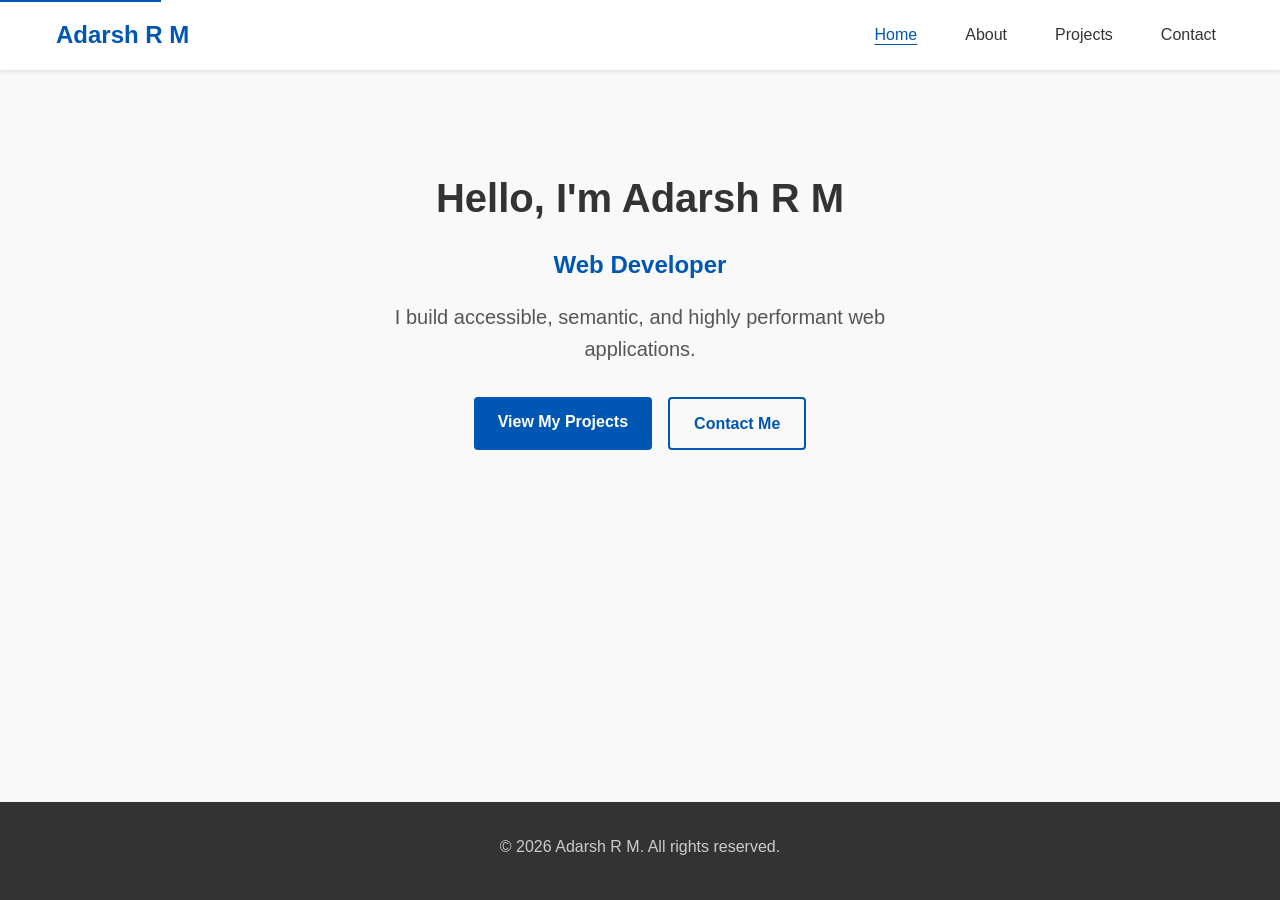
==== index.html @ f1a2b88b "Initial commit for Thiranex Web Dev Task 1" ====
<!DOCTYPE html>
<html lang="en">
<head>
    <meta charset="UTF-8">
    <meta name="viewport" content="width=device-width, initial-scale=1.0">
    <meta name="description" content="Portfolio of Adarsh R M, a professional Web Developer specializing in clean, accessible, and semantic web experiences.">
    <title>Adarsh R M | Web Developer Portfolio</title>
    <link rel="stylesheet" href="css/style.css?v=3">
</head>
<body>
    <a href="#main-content" class="skip-link">Skip to main content</a>
    
    <header>
        <div class="container header-container">
            <div class="logo">Adarsh R M</div>
            <nav aria-label="Main Navigation">
                <ul class="nav-links">
                    <li><a href="index.html" aria-current="page">Home</a></li>
                    <li><a href="about.html">About</a></li>
                    <li><a href="projects.html">Projects</a></li>
                    <li><a href="contact.html">Contact</a></li>
                </ul>
            </nav>
        </div>
    </header>

    <main id="main-content">
        <section class="hero container">
            <h1>Hello, I'm Adarsh R M</h1>
            <p class="role">Web Developer</p>
            <p class="intro">I build accessible, semantic, and highly performant web applications.</p>
            <div class="cta-buttons">
                <a href="projects.html" class="btn btn-primary">View My Projects</a>
                <a href="contact.html" class="btn btn-secondary">Contact Me</a>
            </div>
        </section>
    </main>

    <footer>
        <div class="container">
            <p>&copy; 2026 Adarsh R M. All rights reserved.</p>
        </div>
    </footer>

    <script src="js/script.js"></script>
</body>
</html>
---- css/style.css ----
/* Custom CSS Variables */
:root {
    --primary-color: #0056b3;
    --primary-color-hover: #004494;
    --secondary-color: #333;
    --background-color: #f9f9f9;
    --text-color: #333;
    --text-light: #555;
    --white: #ffffff;
    --focus-color: #ff9900;
    --error-color: #d93025;
    --success-color: #1e8e3e;
    --border-radius: 4px;
    --spacing-sm: 0.5rem;
    --spacing-md: 1rem;
    --spacing-lg: 2rem;
    --font-family: -apple-system, BlinkMacSystemFont, "Segoe UI", Roboto, Helvetica, Arial, sans-serif;
}

/* Base Styles */
* {
    box-sizing: border-box;
    margin: 0;
    padding: 0;
}

body {
    font-family: var(--font-family);
    line-height: 1.6;
    color: var(--text-color);
    background-color: var(--background-color);
    display: flex;
    flex-direction: column;
    min-height: 100vh;
}

/* Accessibility: Focus visible */
*:focus-visible {
    outline: 3px solid var(--focus-color);
    outline-offset: 2px;
}

/* Accessibility: Skip to main content link */
.skip-link {
    position: absolute;
    top: -40px;
    left: 0;
    background: var(--primary-color);
    color: var(--white);
    padding: 8px;
    z-index: 100;
    text-decoration: none;
    transition: top 0.2s;
}

.skip-link:focus {
    top: 0;
}

/* Accessibility: Prefers reduced motion */
@media (prefers-reduced-motion: reduce) {
    *, ::before, ::after {
        animation-duration: 0.01ms !important;
        animation-iteration-count: 1 !important;
        transition-duration: 0.01ms !important;
        scroll-behavior: auto !important;
    }
}

/* Layout Container */
.container {
    width: 100%;
    max-width: 1200px;
    margin: 0 auto;
    padding-left: var(--spacing-md);
    padding-right: var(--spacing-md);
}

/* Header & Navigation */
header {
    background-color: var(--white);
    box-shadow: 0 2px 4px rgba(0,0,0,0.1);
    padding: var(--spacing-md) 0;
}

.header-container {
    display: flex;
    justify-content: space-between;
    align-items: center;
    flex-wrap: wrap;
}

.logo {
    font-size: 1.5rem;
    font-weight: bold;
    color: var(--primary-color);
}

.nav-links {
    list-style: none;
    display: flex;
    gap: var(--spacing-lg);
}

.nav-links a {
    text-decoration: none;
    color: var(--text-color);
    font-weight: 500;
    padding: var(--spacing-sm);
}

.nav-links a:hover,
.nav-links a[aria-current="page"] {
    color: var(--primary-color);
    text-decoration: underline;
    text-underline-offset: 4px;
}

/* Main Content */
main {
    flex: 1;
    padding-top: var(--spacing-lg);
    padding-bottom: 4rem;
}

h1 {
    font-size: 2.5rem;
    margin-bottom: var(--spacing-md);
    color: var(--secondary-color);
}

h2 {
    font-size: 2rem;
    margin-bottom: var(--spacing-md);
    margin-top: var(--spacing-lg);
}

p {
    margin-bottom: var(--spacing-md);
    color: var(--text-light);
}

/* Hero Section */
.hero {
    text-align: center;
    padding: 4rem 1rem;
}

.role {
    font-size: 1.5rem;
    font-weight: 600;
    color: var(--primary-color);
}

.intro {
    font-size: 1.25rem;
    max-width: 600px;
    margin: 0 auto var(--spacing-lg) auto;
}

/* Buttons */
.btn {
    display: inline-block;
    padding: 0.75rem 1.5rem;
    text-decoration: none;
    border-radius: var(--border-radius);
    font-weight: 600;
    border: none;
    cursor: pointer;
    text-align: center;
    font-size: 1rem;
}

.btn-primary {
    background-color: var(--primary-color);
    color: var(--white);
}

.btn-primary:hover {
    background-color: var(--primary-color-hover);
}

.btn-secondary {
    background-color: transparent;
    color: var(--primary-color);
    border: 2px solid var(--primary-color);
}

.btn-secondary:hover {
    background-color: var(--primary-color);
    color: var(--white);
}

.cta-buttons {
    display: flex;
    justify-content: center;
    gap: var(--spacing-md);
}

/* Lists */
.skills-list {
    list-style-type: disc;
    padding-left: var(--spacing-lg);
    margin-bottom: var(--spacing-md);
}

.skills-list li {
    margin-bottom: var(--spacing-sm);
    color: var(--text-light);
}

/* Projects Grid */
.projects-grid {
    display: grid;
    grid-template-columns: repeat(auto-fit, minmax(300px, 1fr));
    gap: var(--spacing-lg);
    margin-top: var(--spacing-lg);
}

.project-card {
    background: var(--white);
    padding: var(--spacing-lg);
    border-radius: var(--border-radius);
    box-shadow: 0 2px 5px rgba(0,0,0,0.1);
    display: flex;
    flex-direction: column;
}

.project-card h2 {
    font-size: 1.5rem;
    margin-top: 0;
    margin-bottom: var(--spacing-sm);
}

/* Forms */
.contact-form-section {
    max-width: 600px;
    background: var(--white);
    padding: var(--spacing-lg);
    border-radius: var(--border-radius);
    box-shadow: 0 2px 5px rgba(0,0,0,0.1);
}

.form-group {
    margin-bottom: var(--spacing-md);
}

label {
    display: block;
    font-weight: 600;
    margin-bottom: var(--spacing-sm);
}

.required {
    color: var(--error-color);
}

input, textarea {
    width: 100%;
    padding: 0.75rem;
    border: 1px solid #ccc;
    border-radius: var(--border-radius);
    font-family: inherit;
    font-size: 1rem;
}

input[aria-invalid="true"], textarea[aria-invalid="true"] {
    border-color: var(--error-color);
}

.error-message {
    color: var(--error-color);
    font-size: 0.875rem;
    display: block;
    margin-top: 0.25rem;
    min-height: 1.2rem;
}

.form-status {
    margin-top: var(--spacing-md);
    font-weight: 600;
}

.status-success {
    color: var(--success-color);
}

/* Footer */
footer {
    background-color: var(--secondary-color);
    color: var(--white);
    text-align: center;
    padding: var(--spacing-lg) 0;
    margin-top: auto;
}

footer p {
    color: #ccc;
    margin-bottom: var(--spacing-sm);
}

/* Media Queries */
@media (max-width: 768px) {
    .header-container {
        flex-direction: column;
        gap: var(--spacing-md);
    }
    
    .nav-links {
        flex-wrap: wrap;
        justify-content: center;
    }

    .cta-buttons {
        flex-direction: column;
    }
    
    h1 {
        font-size: 2rem;
    }
}
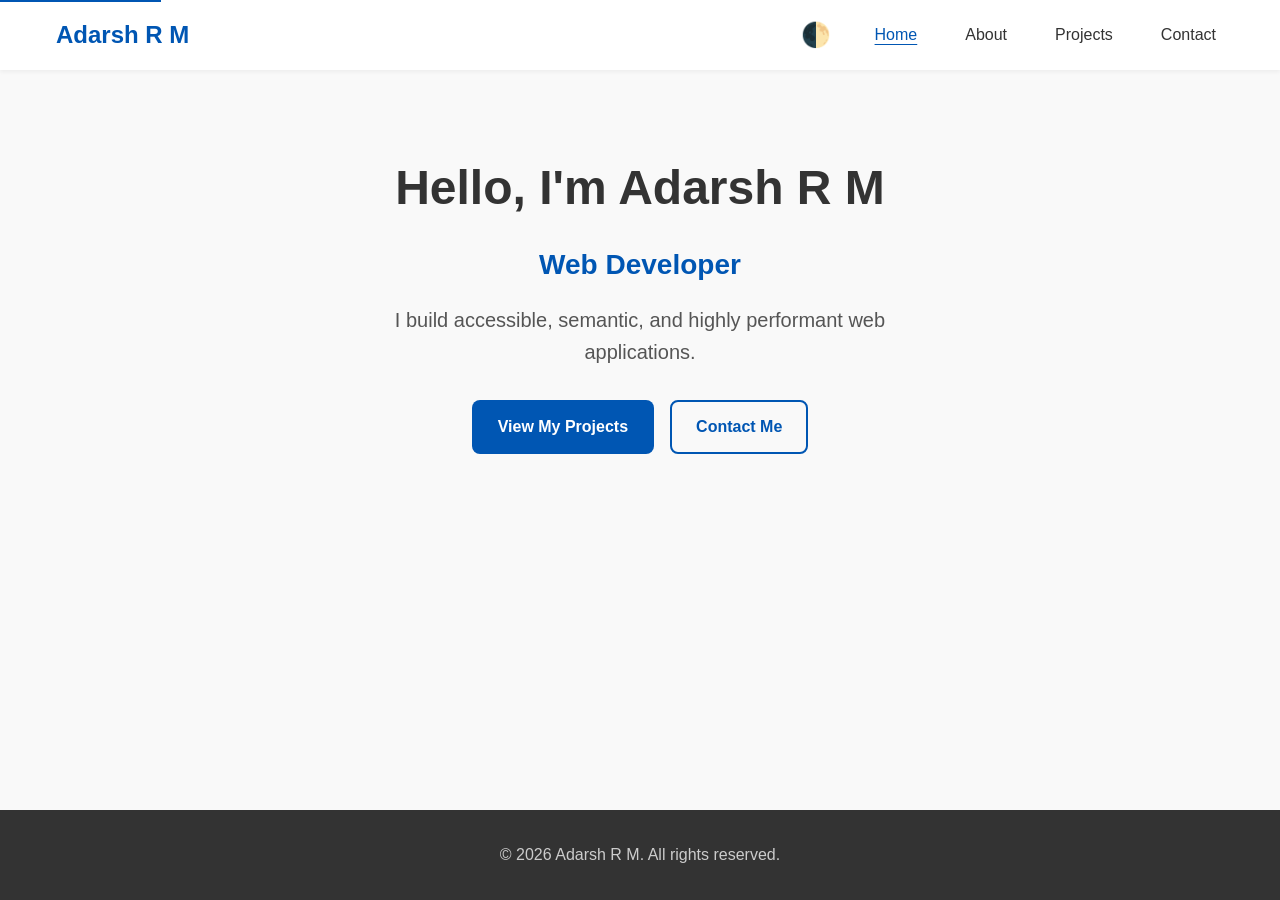
==== commit e157db37: "Complete Thiranex Web Development Task 2" ====
--- a/index.html
+++ b/index.html
@@ -15,6 +15,11 @@
             <div class="logo">Adarsh R M</div>
             <nav aria-label="Main Navigation">
                 <ul class="nav-links">
+                    <li>
+                        <button id="theme-toggle" class="theme-toggle" aria-label="Toggle theme">
+                            <span class="theme-toggle-icon" aria-hidden="true">🌓</span>
+                        </button>
+                    </li>
                     <li><a href="index.html" aria-current="page">Home</a></li>
                     <li><a href="about.html">About</a></li>
                     <li><a href="projects.html">Projects</a></li>
--- a/css/style.css
+++ b/css/style.css
@@ -1,20 +1,54 @@
 /* Custom CSS Variables */
 :root {
+    /* Colors */
     --primary-color: #0056b3;
     --primary-color-hover: #004494;
     --secondary-color: #333;
     --background-color: #f9f9f9;
+    --surface-color: #ffffff;
     --text-color: #333;
     --text-light: #555;
-    --white: #ffffff;
+    --accent-color: #0056b3;
+    --border-color: #e0e0e0;
+    
+    /* Semantic Colors */
     --focus-color: #ff9900;
     --error-color: #d93025;
     --success-color: #1e8e3e;
-    --border-radius: 4px;
+    
+    /* Spacing */
+    --spacing-xs: 0.25rem;
     --spacing-sm: 0.5rem;
     --spacing-md: 1rem;
     --spacing-lg: 2rem;
+    --spacing-xl: 3rem;
+    
+    /* Layout & Styling */
+    --border-radius: 8px;
+    --shadow-sm: 0 2px 4px rgba(0,0,0,0.05);
+    --shadow-md: 0 4px 6px rgba(0,0,0,0.1);
+    --shadow-lg: 0 10px 15px rgba(0,0,0,0.1);
+    --transition-speed: 0.3s;
+    
+    /* Typography */
     --font-family: -apple-system, BlinkMacSystemFont, "Segoe UI", Roboto, Helvetica, Arial, sans-serif;
+}
+
+/* Dark Theme Variables */
+[data-theme="dark"] {
+    --primary-color: #66b3ff;
+    --primary-color-hover: #99ccff;
+    --secondary-color: #f9f9f9;
+    --background-color: #121212;
+    --surface-color: #1e1e1e;
+    --text-color: #e0e0e0;
+    --text-light: #b0b0b0;
+    --accent-color: #66b3ff;
+    --border-color: #444;
+    
+    --shadow-sm: 0 2px 4px rgba(0,0,0,0.3);
+    --shadow-md: 0 4px 6px rgba(0,0,0,0.5);
+    --shadow-lg: 0 10px 15px rgba(0,0,0,0.6);
 }
 
 /* Base Styles */
@@ -32,21 +66,21 @@
     display: flex;
     flex-direction: column;
     min-height: 100vh;
-}
-
-/* Accessibility: Focus visible */
+    transition: background-color var(--transition-speed), color var(--transition-speed);
+}
+
+/* Accessibility */
 *:focus-visible {
     outline: 3px solid var(--focus-color);
     outline-offset: 2px;
 }
 
-/* Accessibility: Skip to main content link */
 .skip-link {
     position: absolute;
     top: -40px;
     left: 0;
     background: var(--primary-color);
-    color: var(--white);
+    color: var(--surface-color);
     padding: 8px;
     z-index: 100;
     text-decoration: none;
@@ -57,7 +91,6 @@
     top: 0;
 }
 
-/* Accessibility: Prefers reduced motion */
 @media (prefers-reduced-motion: reduce) {
     *, ::before, ::after {
         animation-duration: 0.01ms !important;
@@ -67,7 +100,29 @@
     }
 }
 
-/* Layout Container */
+/* Typography (Responsive) */
+h1 {
+    font-size: clamp(2rem, 5vw, 3rem);
+    margin-bottom: var(--spacing-md);
+    color: var(--secondary-color);
+}
+
+[data-theme="dark"] h1 {
+    color: var(--primary-color);
+}
+
+h2 {
+    font-size: clamp(1.5rem, 4vw, 2.25rem);
+    margin-bottom: var(--spacing-md);
+    margin-top: var(--spacing-lg);
+}
+
+p {
+    margin-bottom: var(--spacing-md);
+    color: var(--text-light);
+}
+
+/* Layout */
 .container {
     width: 100%;
     max-width: 1200px;
@@ -76,18 +131,26 @@
     padding-right: var(--spacing-md);
 }
 
-/* Header & Navigation */
+/* Header & Navigation (Flexbox) */
 header {
-    background-color: var(--white);
-    box-shadow: 0 2px 4px rgba(0,0,0,0.1);
+    background-color: var(--surface-color);
+    box-shadow: var(--shadow-sm);
     padding: var(--spacing-md) 0;
+    transition: background-color var(--transition-speed);
 }
 
 .header-container {
     display: flex;
-    justify-content: space-between;
+    flex-direction: column;
     align-items: center;
-    flex-wrap: wrap;
+    gap: var(--spacing-md);
+}
+
+@media (min-width: 768px) {
+    .header-container {
+        flex-direction: row;
+        justify-content: space-between;
+    }
 }
 
 .logo {
@@ -96,10 +159,36 @@
     color: var(--primary-color);
 }
 
+.theme-toggle {
+    background: none;
+    border: none;
+    font-size: 1.5rem;
+    cursor: pointer;
+    color: var(--text-color);
+    padding: var(--spacing-xs);
+    border-radius: var(--border-radius);
+    display: flex;
+    align-items: center;
+    justify-content: center;
+    transition: background-color var(--transition-speed);
+}
+.theme-toggle:hover {
+    background-color: var(--border-color);
+}
+
 .nav-links {
     list-style: none;
     display: flex;
-    gap: var(--spacing-lg);
+    flex-wrap: wrap;
+    justify-content: center;
+    align-items: center;
+    gap: var(--spacing-md);
+}
+
+@media (min-width: 768px) {
+    .nav-links {
+        gap: var(--spacing-lg);
+    }
 }
 
 .nav-links a {
@@ -107,6 +196,7 @@
     color: var(--text-color);
     font-weight: 500;
     padding: var(--spacing-sm);
+    transition: color 0.2s;
 }
 
 .nav-links a:hover,
@@ -120,84 +210,89 @@
 main {
     flex: 1;
     padding-top: var(--spacing-lg);
-    padding-bottom: 4rem;
-}
-
-h1 {
-    font-size: 2.5rem;
-    margin-bottom: var(--spacing-md);
-    color: var(--secondary-color);
-}
-
-h2 {
-    font-size: 2rem;
-    margin-bottom: var(--spacing-md);
-    margin-top: var(--spacing-lg);
-}
-
-p {
-    margin-bottom: var(--spacing-md);
-    color: var(--text-light);
+    padding-bottom: var(--spacing-xl);
 }
 
 /* Hero Section */
 .hero {
     text-align: center;
-    padding: 4rem 1rem;
+    padding: var(--spacing-xl) 0;
 }
 
 .role {
-    font-size: 1.5rem;
+    font-size: clamp(1.25rem, 3vw, 1.75rem);
     font-weight: 600;
     color: var(--primary-color);
 }
 
 .intro {
-    font-size: 1.25rem;
+    font-size: clamp(1rem, 2.5vw, 1.25rem);
     max-width: 600px;
     margin: 0 auto var(--spacing-lg) auto;
 }
 
-/* Buttons */
+/* Buttons (Flexbox) */
 .btn {
-    display: inline-block;
+    display: inline-flex;
+    align-items: center;
+    justify-content: center;
     padding: 0.75rem 1.5rem;
     text-decoration: none;
     border-radius: var(--border-radius);
     font-weight: 600;
-    border: none;
+    border: 2px solid transparent;
     cursor: pointer;
-    text-align: center;
     font-size: 1rem;
+    transition: all var(--transition-speed);
 }
 
 .btn-primary {
     background-color: var(--primary-color);
-    color: var(--white);
+    color: var(--surface-color);
 }
 
 .btn-primary:hover {
     background-color: var(--primary-color-hover);
+    transform: translateY(-2px);
+    box-shadow: var(--shadow-md);
+    color: #fff;
 }
 
 .btn-secondary {
     background-color: transparent;
     color: var(--primary-color);
-    border: 2px solid var(--primary-color);
+    border-color: var(--primary-color);
 }
 
 .btn-secondary:hover {
     background-color: var(--primary-color);
-    color: var(--white);
+    color: var(--surface-color);
+    transform: translateY(-2px);
+    box-shadow: var(--shadow-md);
+}
+
+[data-theme="dark"] .btn-primary {
+    color: #121212;
+}
+
+[data-theme="dark"] .btn-secondary:hover {
+    color: #121212;
 }
 
 .cta-buttons {
     display: flex;
+    flex-direction: column;
     justify-content: center;
     gap: var(--spacing-md);
 }
 
-/* Lists */
+@media (min-width: 768px) {
+    .cta-buttons {
+        flex-direction: row;
+    }
+}
+
+/* About Section */
 .skills-list {
     list-style-type: disc;
     padding-left: var(--spacing-lg);
@@ -209,36 +304,63 @@
     color: var(--text-light);
 }
 
-/* Projects Grid */
+/* Projects Grid (CSS Grid) */
 .projects-grid {
     display: grid;
-    grid-template-columns: repeat(auto-fit, minmax(300px, 1fr));
+    grid-template-columns: 1fr;
     gap: var(--spacing-lg);
     margin-top: var(--spacing-lg);
 }
 
+@media (min-width: 768px) {
+    .projects-grid {
+        grid-template-columns: repeat(2, 1fr);
+    }
+}
+
+@media (min-width: 1024px) {
+    .projects-grid {
+        grid-template-columns: repeat(3, 1fr);
+    }
+}
+
 .project-card {
-    background: var(--white);
+    background: var(--surface-color);
     padding: var(--spacing-lg);
     border-radius: var(--border-radius);
-    box-shadow: 0 2px 5px rgba(0,0,0,0.1);
+    box-shadow: var(--shadow-md);
     display: flex;
     flex-direction: column;
+    border: 1px solid var(--border-color);
+    transition: transform var(--transition-speed), box-shadow var(--transition-speed);
+    height: 100%;
+}
+
+.project-card:hover {
+    transform: translateY(-4px);
+    box-shadow: var(--shadow-lg);
 }
 
 .project-card h2 {
     font-size: 1.5rem;
     margin-top: 0;
     margin-bottom: var(--spacing-sm);
+    color: var(--text-color);
+}
+
+.project-card p {
+    flex: 1;
 }
 
 /* Forms */
 .contact-form-section {
     max-width: 600px;
-    background: var(--white);
+    background: var(--surface-color);
     padding: var(--spacing-lg);
     border-radius: var(--border-radius);
-    box-shadow: 0 2px 5px rgba(0,0,0,0.1);
+    box-shadow: var(--shadow-md);
+    border: 1px solid var(--border-color);
+    margin: 0 auto;
 }
 
 .form-group {
@@ -249,6 +371,7 @@
     display: block;
     font-weight: 600;
     margin-bottom: var(--spacing-sm);
+    color: var(--text-color);
 }
 
 .required {
@@ -258,10 +381,23 @@
 input, textarea {
     width: 100%;
     padding: 0.75rem;
-    border: 1px solid #ccc;
+    border: 1px solid var(--border-color);
     border-radius: var(--border-radius);
     font-family: inherit;
     font-size: 1rem;
+    background-color: var(--surface-color);
+    color: var(--text-color);
+    transition: border-color var(--transition-speed);
+}
+
+input:focus, textarea:focus {
+    outline: none;
+    border-color: var(--primary-color);
+    box-shadow: 0 0 0 3px rgba(0, 86, 179, 0.2);
+}
+
+[data-theme="dark"] input:focus, [data-theme="dark"] textarea:focus {
+    box-shadow: 0 0 0 3px rgba(102, 179, 255, 0.2);
 }
 
 input[aria-invalid="true"], textarea[aria-invalid="true"] {
@@ -285,37 +421,20 @@
     color: var(--success-color);
 }
 
-/* Footer */
+/* Footer (Flexbox) */
 footer {
     background-color: var(--secondary-color);
-    color: var(--white);
-    text-align: center;
+    color: var(--surface-color);
     padding: var(--spacing-lg) 0;
     margin-top: auto;
+    text-align: center;
+}
+
+[data-theme="dark"] footer {
+    background-color: #000;
 }
 
 footer p {
     color: #ccc;
-    margin-bottom: var(--spacing-sm);
-}
-
-/* Media Queries */
-@media (max-width: 768px) {
-    .header-container {
-        flex-direction: column;
-        gap: var(--spacing-md);
-    }
-    
-    .nav-links {
-        flex-wrap: wrap;
-        justify-content: center;
-    }
-
-    .cta-buttons {
-        flex-direction: column;
-    }
-    
-    h1 {
-        font-size: 2rem;
-    }
-}
+    margin-bottom: 0;
+}
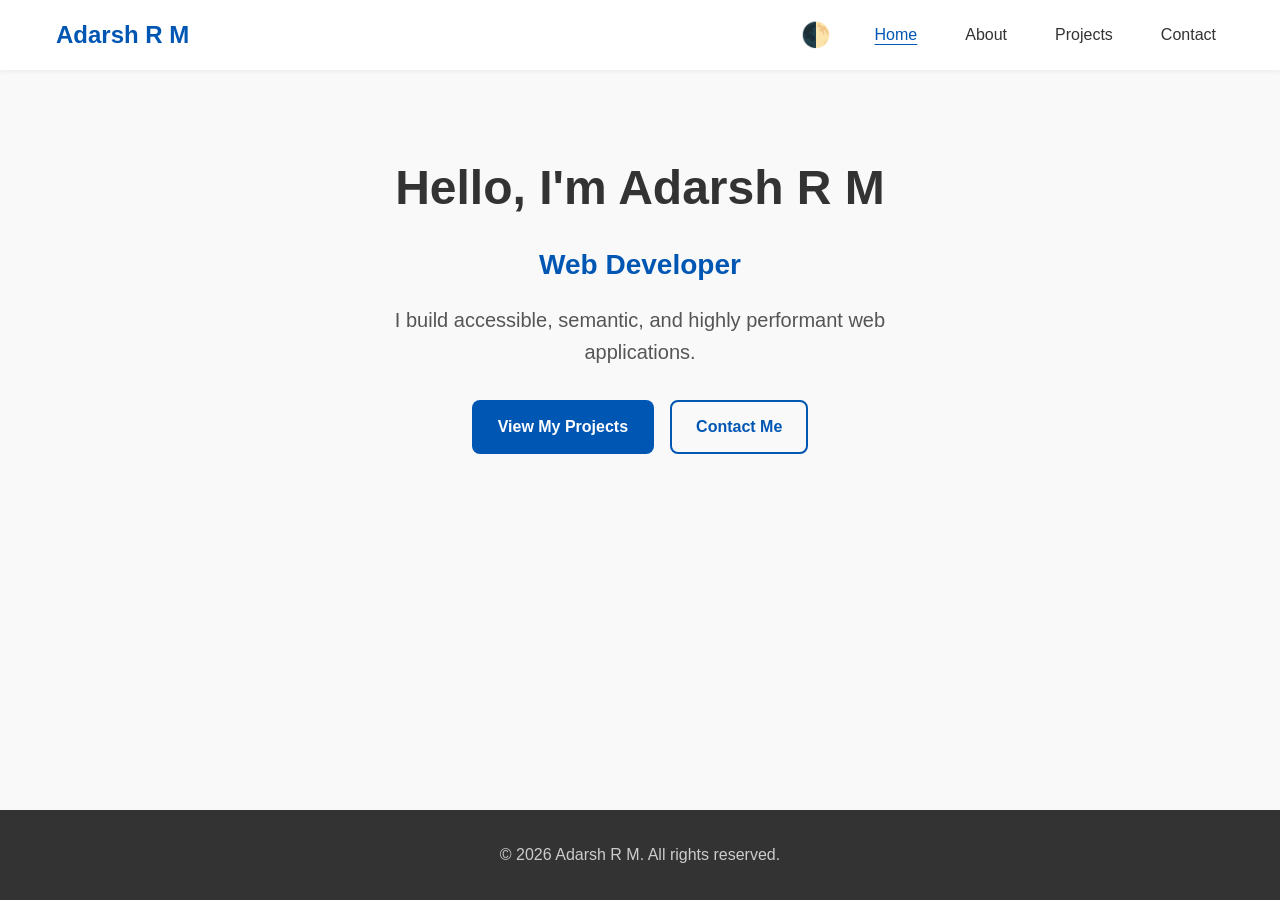
==== commit c2065522: "Fix skip link: accessible keyboard and mouse navigation to main content" ====
--- a/index.html
+++ b/index.html
@@ -29,7 +29,7 @@
         </div>
     </header>
 
-    <main id="main-content">
+    <main id="main-content" tabindex="-1">
         <section class="hero container">
             <h1>Hello, I'm Adarsh R M</h1>
             <p class="role">Web Developer</p>
--- a/css/style.css
+++ b/css/style.css
@@ -75,20 +75,33 @@
     outline-offset: 2px;
 }
 
+/* Skip link: off-screen by default, visible on :focus */
 .skip-link {
     position: absolute;
-    top: -40px;
-    left: 0;
+    left: -9999px;
+    top: 4px;
+    z-index: 9999;
+    padding: 10px 18px;
     background: var(--primary-color);
     color: var(--surface-color);
-    padding: 8px;
-    z-index: 100;
+    font-weight: 600;
     text-decoration: none;
-    transition: top 0.2s;
+    border-radius: 0 0 var(--border-radius) 0;
+    white-space: nowrap;
 }
 
 .skip-link:focus {
-    top: 0;
+    position: fixed;
+    left: 4px;
+    top: 4px;
+    outline: 3px solid var(--focus-color);
+    outline-offset: 2px;
+}
+
+/* main receives programmatic focus from skip link — show subtle outline */
+main:focus {
+    outline: 2px dashed var(--primary-color);
+    outline-offset: 4px;
 }
 
 @media (prefers-reduced-motion: reduce) {
